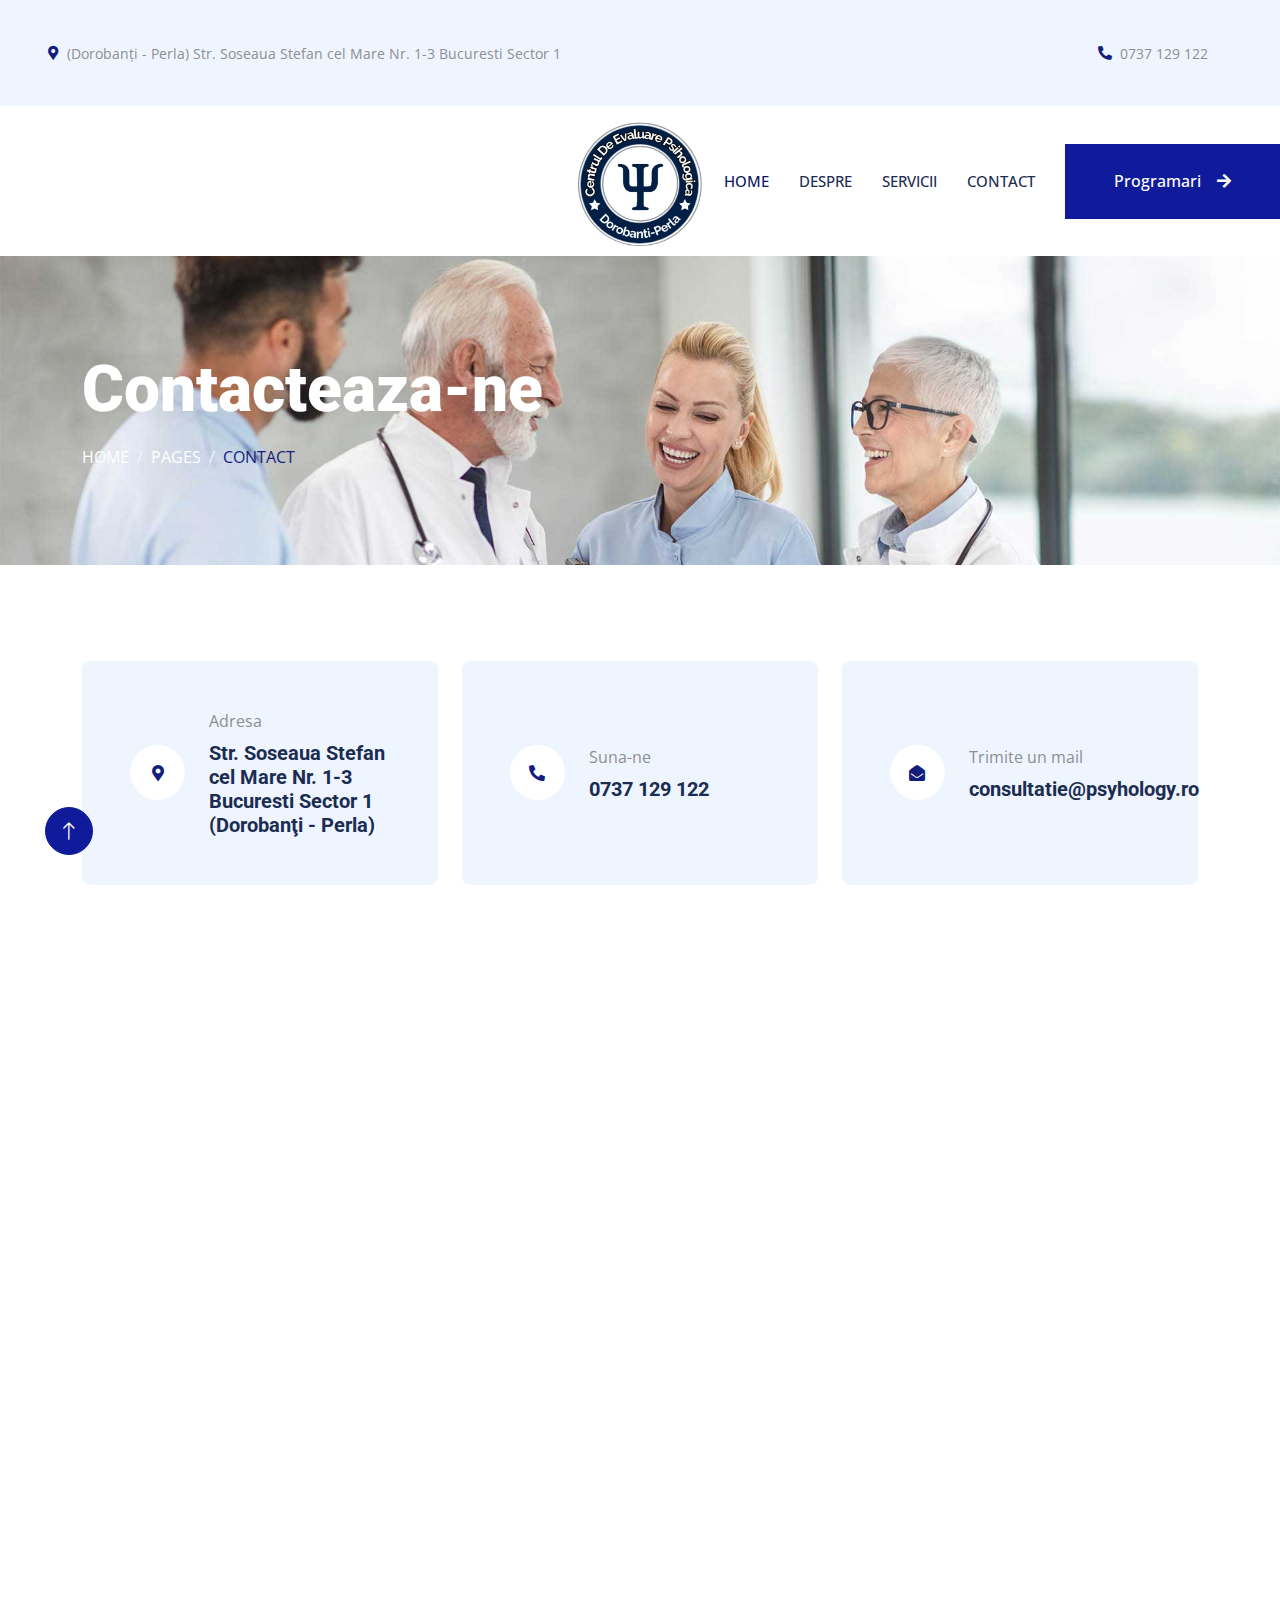
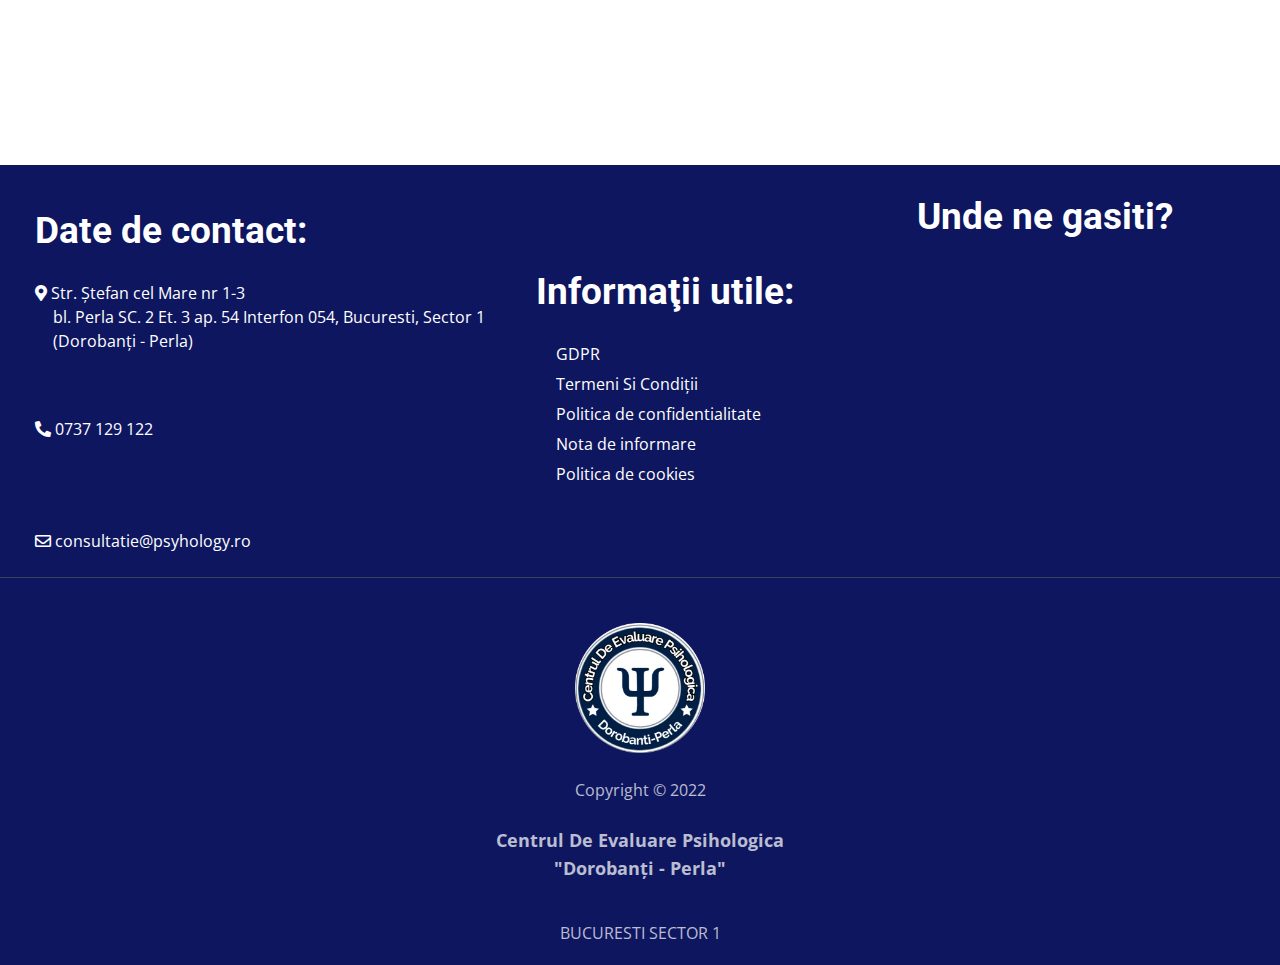
==== contact.html @ 13fe47d2 "adaugare" ====
<!DOCTYPE html>
<html lang="ro">

<head>
    <meta charset="utf-8">
    <title>Psihoterapie Online / Psihoterapie de cuplu / Psihoterapie individuală / Psihoterapie copii și adolescenți</title>
    <meta content="width=device-width, initial-scale=1.0" name="viewport">
    <meta content="Psihoterapie copii și adolescenți, psihoterapie online, psihoterapie de cuplu" name="keywords">
    <meta content="Psihoterapie online/ Psihoterapie de cuplu/ Psihoterapie individuală/ Psihoterapie copii și adolescenți. Poti beneficia de psihoterapie din confortul casei tale sau in cabinetul nostru situat in Bucuresti, Sectro1 , zona Dorobanti Perla" name="description">

    <!-- Favicon -->
    <link href="img/favicon.ico" rel="icon">
    <link rel="shortcut icon" href="img/Logo Dorobanti.png" type="image/x-icon">
    <!-- Google Web Fonts -->
    <link rel="preconnect" href="https://fonts.googleapis.com">
    <link rel="preconnect" href="https://fonts.gstatic.com" crossorigin>
    <link href="https://fonts.googleapis.com/css2?family=Open+Sans:wght@400;500&family=Roboto:wght@500;700;900&display=swap" rel="stylesheet"> 

    <!-- Icon Font Stylesheet -->
    <link href="https://cdnjs.cloudflare.com/ajax/libs/font-awesome/5.10.0/css/all.min.css" rel="stylesheet">
    <link href="https://cdn.jsdelivr.net/npm/bootstrap-icons@1.4.1/font/bootstrap-icons.css" rel="stylesheet">

    <!-- Libraries Stylesheet -->
    <link href="lib/animate/animate.min.css" rel="stylesheet">
    <link href="lib/owlcarousel/assets/owl.carousel.min.css" rel="stylesheet">
    <link href="lib/tempusdominus/css/tempusdominus-bootstrap-4.min.css" rel="stylesheet" />

    <!-- Customized Bootstrap Stylesheet -->
    <link href="css/bootstrap.min.css" rel="stylesheet">

    <!-- Template Stylesheet -->
    <link href="css/style.css" rel="stylesheet">
</head>

<body>
    <!-- Spinner Start -->
    <div id="spinner" class="show bg-white position-fixed translate-middle w-100 vh-100 top-50 start-50 d-flex align-items-center justify-content-center">
        <div class="spinner-grow text-primary" style="width: 3rem; height: 3rem;" role="status">
            <span class="sr-only">Loading...</span>
        </div>
    </div>
    <!-- Spinner End -->


    <!-- Topbar Start -->
    <div class="container-fluid bg-light p-0 wow fadeIn" data-wow-delay="0.1s">
        <div class="row gx-0 d-none d-lg-flex">
            <div class="col-lg-7 px-5 text-start">
                <div class="h-100 d-inline-flex align-items-center py-3 me-4">
                    <small class="fa fa-map-marker-alt text-primary me-2"></small>
                    <small>
                        Str. Soseaua Stefan cel Mare Nr. 1-3
                        Bucuresti Sector 1 (Dorobanţi - Perla)</small>
                </div>
                <div class="h-100 d-inline-flex align-items-center py-3">
                    <small class="far fa-clock text-primary me-2"></small>
                    <small>Mon - Fri : 09.00 AM - 09.00 PM</small>
                </div>
            </div>
            <div class="col-lg-5 px-5 text-end">
                <div class="h-100 d-inline-flex align-items-center py-3 me-4">
                    <small class="fa fa-phone-alt text-primary me-2"></small>
                    <small>+012 345 6789</small>
                </div>
                <div class="h-100 d-inline-flex align-items-center">
                    <a class="btn btn-sm-square rounded-circle bg-white text-primary me-1" href=""><i class="fab fa-facebook-f"></i></a>
                    <a class="btn btn-sm-square rounded-circle bg-white text-primary me-1" href=""><i class="fab fa-twitter"></i></a>
                    <a class="btn btn-sm-square rounded-circle bg-white text-primary me-1" href=""><i class="fab fa-linkedin-in"></i></a>
                    <a class="btn btn-sm-square rounded-circle bg-white text-primary me-0" href=""><i class="fab fa-instagram"></i></a>
                </div>
            </div>
        </div>
    </div>
    <!-- Topbar End -->


    <!-- Navbar Start -->
    <nav  style="height: 150px;" class="navbar navbar-expand-lg bg-white navbar-light sticky-top p-0 wow fadeIn" data-wow-delay="0.1s">
        <a href="index.html" class="navbar-brand d-flex align-items-center px-4 px-lg-5">
            <h1 class="m-0 text-primary"><i class="far fa-hospital me-3"></i>Klinik</h1>
        </a>
        <button type="button" class="navbar-toggler me-4" data-bs-toggle="collapse" data-bs-target="#navbarCollapse">
            <span class="navbar-toggler-icon"></span>
        </button>
        <div class="collapse navbar-collapse" id="navbarCollapse">
            <div class="navbar-nav ms-auto p-4 p-lg-0">
                <a href="index.html" class="nav-item nav-link">Home</a>
                <a href="about.html" class="nav-item nav-link">About</a>
                <a href="service.html" class="nav-item nav-link">Service</a>
                <div class="nav-item dropdown">
                    <a href="#" class="nav-link dropdown-toggle" data-bs-toggle="dropdown">Pages</a>
                    <div class="dropdown-menu rounded-0 rounded-bottom m-0">
                        <a href="feature.html" class="dropdown-item">Feature</a>
                        <a href="team.html" class="dropdown-item">Our Doctor</a>
                        <a href="appointment.html" class="dropdown-item">Appointment</a>
                        <a href="testimonial.html" class="dropdown-item">Testimonial</a>
                        <a href="404.html" class="dropdown-item">404 Page</a>
                    </div>
                </div>
                <a href="contact.html" class="nav-item nav-link active">Contact</a>
            </div>
            <a href="" class="btn btn-primary rounded-0 py-4 px-lg-5 d-none d-lg-block">Appointment<i class="fa fa-arrow-right ms-3"></i></a>
        </div>
    </nav>
    <!-- Navbar End -->


    <!-- Page Header Start -->
    <div class="container-fluid page-header py-5 mb-5 wow fadeIn" data-wow-delay="0.1s">
        <div class="container py-5">
            <h1 class="display-3 text-white mb-3 animated slideInDown">Contacteaza-ne</h1>
            <nav aria-label="breadcrumb animated slideInDown">
                <ol class="breadcrumb text-uppercase mb-0">
                    <li class="breadcrumb-item"><a class="text-white" href="#">Home</a></li>
                    <li class="breadcrumb-item"><a class="text-white" href="#">Pages</a></li>
                    <li class="breadcrumb-item text-primary active" aria-current="page">Contact</li>
                </ol>
            </nav>
        </div>
    </div>
    <!-- Page Header End -->


    <!-- Contact Start -->
    <div class="container-xxl py-5">
        <div class="container">
            <div class="row g-4">
                <div class="col-lg-4">
                    <div class="h-100 bg-light rounded d-flex align-items-center p-5">
                        <div class="d-flex flex-shrink-0 align-items-center justify-content-center rounded-circle bg-white" style="width: 55px; height: 55px;">
                            <i class="fa fa-map-marker-alt text-primary"></i>
                        </div>
                        <div class="ms-4">
                            <p class="mb-2">Adresa</p>
                            <h5 class="mb-0">
                                Str. Soseaua Stefan cel Mare Nr. 1-3
                                Bucuresti Sector 1 (Dorobanţi - Perla)</h5>
                        </div>
                    </div>
                </div>
                <div class="col-lg-4">
                    <div class="h-100 bg-light rounded d-flex align-items-center p-5">
                        <div class="d-flex flex-shrink-0 align-items-center justify-content-center rounded-circle bg-white" style="width: 55px; height: 55px;">
                            <i class="fa fa-phone-alt text-primary"></i>
                        </div>
                        <div class="ms-4">
                            <p class="mb-2">Suna-ne</p>
                            <a href="tel:0737129122">  <h5 class="mb-0">
                                0737 129 122 </h5></a>
                        </div>
                    </div>
                </div>
                <div class="col-lg-4">
                    <div class="h-100 bg-light rounded d-flex align-items-center p-5">
                        <div class="d-flex flex-shrink-0 align-items-center justify-content-center rounded-circle bg-white" style="width: 55px; height: 55px;">
                            <i class="fa fa-envelope-open text-primary"></i>
                        </div>
                        <a href="mailto:consultatie@psyhology.ro"> <div class="ms-4">
                            <p class="mb-2">Trimite un mail</p>
                           <h5 class="mb-0">consultatie@psyhology.ro</h5>
                        </div></a>
                    </div>
                </div>
                <div class="col-lg-6 wow fadeIn" data-wow-delay="0.1s">
                    <div class="bg-light rounded p-5">
                        <p class="d-inline-block border rounded-pill py-1 px-4">Formular</p>
                        <h1 class="mb-4">Contacteaza-ne prin formularul de mai jos!</h1>
                        <p class="mb-4">Serviciile noastre acoperă toate domeniile principale ale vieții. Poți beneficia de asistență psihologică online, din confortul casei tale, în contact live, 1 la 1 cu un terapeut profesionist, atestat.</p>
                        <form action="contact.php" method="post">
                            <div class="row g-3">
                                <div class="col-md-6">
                                    <div class="form-floating">
                                        <input type="text" class="form-control" id="name" name= "nume" placeholder="Your Name">
                                        <label for="name">Nume</label>
                                    </div>
                                </div>
                                <div class="col-md-6">
                                    <div class="form-floating">
                                        <input type="email" class="form-control"  name= "email" id="email" placeholder="Your Email">
                                        <label for="email">Email</label>
                                    </div>
                                </div>
                                <div class="col-12">
                                    <div class="form-floating">
                                        <input type="text" class="form-control"  name= "telefon" id="subject" placeholder="Subject">
                                        <label for="subject">Telefon</label>
                                    </div>
                                </div>
                                <div class="col-12">
                                    <div class="form-floating">
                                        <textarea class="form-control" name="mesaj" placeholder="Leave a message here" id="message" style="height: 100px"></textarea>
                                        <label for="message">Mesaj</label>
                                    </div>
                                </div>
                                <div class="col-12">
                                    <button class="btn btn-primary w-100 py-3" type="submit">Trimite</button>
                                </div>
                            </div>
                        </form>
                    </div>
                </div>
                <div class="col-lg-6 wow fadeIn" data-wow-delay="0.5s">
                    <div class="h-100" style="min-height: 400px;">
                        <iframe class="rounded w-100 h-100"
                        src="https://www.google.com/maps/embed?pb=!1m18!1m12!1m3!1d1423.9992325938!2d26.09809957205988!3d44.45370269630567!2m3!1f0!2f0!3f0!3m2!1i1024!2i768!4f13.1!3m3!1m2!1s0x40b1f8ac3ea4e307%3A0x529ef55b99bbfb6a!2s%C8%98oseaua%20%C8%98tefan%20cel%20Mare%201-3%2C%20Bucure%C8%99ti%20011736!5e0!3m2!1sen!2sro!4v1642773019509!5m2!1sen!2sro
                        frameborder="0" allowfullscreen="" aria-hidden="false"
                        tabindex="0"></iframe>

                    </div>
                </div>
            </div>
        </div>
    </div>
    <!-- Contact End -->


    <!-- Footer Start -->
    
        <div class="footer" style="margin-top: 100px;">

          

            <div class="dateContact">
                <h1 style="color: white;"> Date de contact:</h1>
                <p> <i class="fas fa-map-marker-alt"></i>  Str. Ștefan cel Mare nr 1-3 <br> <span style="padding-left: 18px;">  bl. 5 SC. 2 Et. 3 ap. 54 Interfon 054, Bucuresti, Sector 1 <br><span style="padding-left: 18px;">(Dorobanţi - Perla)</span>  </span> </p>
                <br><br>
                <p> <i class="fas fa-phone-alt"></i> 0737 129 122 <br> <span style="padding-left: 20px;">  0722 296 218</span></p>
                <br><br>
                <a  href="mailto:consultatie@psyhology.ro" class="emailBox">
                <i class="far fa-envelope" > </i> consultatie@psyhology.ro
                </a>
              
            </div>
    
           
           
            <div  class="text">
                
                <h1 style="color: white;"> Informatii utile:</h1>
                <a  href="informatii-utlie.html#gdpr" >
                     GDPR
                </a>
               
                <a  href="informatii-utlie.html#termenisiconditii" >
                    Termeni Si Conditii
                </a>
                <a  href="informatii-utlie.html#politicaconfidentialitate" >
                    Politica de confidentialitate
                </a>
                <a  href="informatii-utlie.html#notainformare" >
                    Nota de informare  
                </a>
                <a  href="informatii-utlie.html#cookies" >
                    Politica de cookies 
                </a>
                
            </div>
    
            <div class="map">
                <h1 style="color: white;"> Unde ne gasiti? </h1>
                
                <iframe id="map" style="border-radius: 5px;" src="https://www.google.com/maps/embed?pb=!1m18!1m12!1m3!1d1423.9992325938!2d26.09809957205988!3d44.45370269630567!2m3!1f0!2f0!3f0!3m2!1i1024!2i768!4f13.1!3m3!1m2!1s0x40b1f8ac3ea4e307%3A0x529ef55b99bbfb6a!2s%C8%98oseaua%20%C8%98tefan%20cel%20Mare%201-3%2C%20Bucure%C8%99ti%20011736!5e0!3m2!1sen!2sro!4v1642773019509!5m2!1sen!2sro" width="600" height="450" style="border:0;" allowfullscreen="" loading="lazy"></iframe>
            </div>
    
          
                 
    
        </div>
    
        <div class="copyRight">
    
            <div class="logoFooter">
                <img id="logo" alt="aviz" title="psiholog" src="img/Logo Dorobanti.png" style="width: auto; height: 130px;">
            </div>
             Copyright © 2022 
                <br> <br>
               <p style="font-weight: bold;font-size: 115%;"> Centrul De Evaluare Psihologica "Dorobanţi - Perla"  </p> 
                <br>
                BUCURESTI SECTOR 1 
        </div>

    <!-- Footer End -->


    <!-- Back to Top -->
    <a href="#" class="btn btn-lg btn-primary btn-lg-square rounded-circle back-to-top"><i class="bi bi-arrow-up"></i></a>


    <!-- JavaScript Libraries -->
    <script src="https://code.jquery.com/jquery-3.4.1.min.js"></script>
    <script src="https://cdn.jsdelivr.net/npm/bootstrap@5.0.0/dist/js/bootstrap.bundle.min.js"></script>
    <script src="lib/wow/wow.min.js"></script>
    <script src="lib/easing/easing.min.js"></script>
    <script src="lib/waypoints/waypoints.min.js"></script>
    <script src="lib/counterup/counterup.min.js"></script>
    <script src="lib/owlcarousel/owl.carousel.min.js"></script>
    <script src="lib/tempusdominus/js/moment.min.js"></script>
    <script src="lib/tempusdominus/js/moment-timezone.min.js"></script>
    <script src="lib/tempusdominus/js/tempusdominus-bootstrap-4.min.js"></script>

    <!-- Template Javascript -->
    <script src="js/main.js"></script>
</body>

</html>
---- css/style.css ----
/********** Template CSS **********/
:root {
    --primary: #0e1660;
    --light: #EFF5FF;
    --dark: #1B2C51;
}

/* linear-gradient(96deg, rgba(11,26,181,1) 0%, rgba(42,26,119,1) 57.99999999999999%) */

.fw-medium {
    font-weight: 500 !important;
}

.fw-bold {
    font-weight: 700 !important;
}

.fw-black {
    font-weight: 900 !important;
}

.back-to-top {
    position: fixed;
    display: none;
    left: 45px;
    bottom: 45px;
    z-index: 99;
}

p.mb-4 {
   color: rgb(239,245,255)}


/*** Spinner ***/
#spinner {
    opacity: 0;
    visibility: hidden;
    transition: opacity .5s ease-out, visibility 0s linear .5s;
    z-index: 99999;
}

#spinner.show {
    transition: opacity .5s ease-out, visibility 0s linear 0s;
    visibility: visible;
    opacity: 1;
}


/*** Button ***/
.btn {
    font-weight: 500;
    transition: .5s;
}

.btn.btn-primary,
.btn.btn-secondary {
    color: #FFFFFF;
}

.btn-square {
    width: 38px;
    height: 38px;
}

.btn-sm-square {
    width: 32px;
    height: 32px;
}

.btn-lg-square {
    width: 48px;
    height: 48px;
}

.btn-square,
.btn-sm-square,
.btn-lg-square {
    padding: 0;
    display: flex;
    align-items: center;
    justify-content: center;
    font-weight: normal;
}
/* logo */

.logoPositionCenter {
    position: absolute;
    left: 50%;
    top:40px;
    transform: translate(-50%);
}

/*** Navbar ***/
.navbar .dropdown-toggle::after {
    border: none;
    content: "\f107";
    font-family: "Font Awesome 5 Free";
    font-weight: 900;
    vertical-align: middle;
    margin-left: 8px;
}

.navbar .navbar-nav .nav-link {
    margin-right: 30px;
    padding: 25px 0;
    color: #FFFFFF;
    font-size: 15px;
    font-weight: 500;
    text-transform: uppercase;
    outline: none;
}

.navbar .navbar-nav .nav-link:hover,
.navbar .navbar-nav .nav-link.active {
    color: var(--primary);
}

body {
    max-width: 100%;
    overflow-x: hidden;
}



/* modificat de mine */





/* CSS */
.button-19 {
  appearance: button;
  background-color: #2c6c99;
  border: solid transparent;
  border-radius: 16px;
  border-width: 0 0 4px;
  box-sizing: border-box;
  color: #FFFFFF;
  cursor: pointer;
  display: inline-block;
  font-family: din-round,sans-serif;
  font-size: 15px;
  font-weight: 700;
  letter-spacing: .8px;
  line-height: 20px;
  margin: 0;
  outline: none;
  overflow: visible;
  padding: 13px 16px;
  text-align: center;
  text-transform: uppercase;
  touch-action: manipulation;
  transform: translateZ(0);
  transition: filter .2s;
  user-select: none;
  -webkit-user-select: none;
  vertical-align: middle;
  white-space: nowrap;
  width: auto;
  transition: 0.5s;
}

.button-19:after {
  background-clip: padding-box;
  background-color: #1f91c5;
  border: solid transparent;
  border-radius: 16px;
  border-width: 0 0 4px;
  bottom: -4px;
  content: "";
  left: 0;
  position: absolute;
  right: 0;
  top: 0;
  z-index: -1;
}

.button-19:main,
.button-19:focus {
  user-select: auto;
}

.button-19:hover:not(:disabled) {
  filter: brightness(1.1);
  -webkit-filter: brightness(1.1);
}

.button-19:disabled {
  cursor: auto;
}

.button-19:hover {
    color: white;
    transform: scale(1.05);
}

.gratuitContainer {
    border: 5px solid white;
    display: flex;
    align-self: center;
    padding: 20px;
    text-align: center;
    margin: 0px 0px;
    width: 80%;
    border-radius: 15px;
}

.gratuitContainer h2 {
    color: white;
    
}

.containerr {
    background: rgb(19,29,126);
    width: 100%;
    height: auto;
    padding: 50px 10% ;
    color: white;
    margin-top: -48px;
    text-align: center;
}

@media (max-width: 991.98px) {
    .navbar .navbar-nav .nav-link  {
        margin-right: 0;
        padding: 10px 0;
    }

    .navbar .navbar-nav {
        border-top: 1px solid #EEEEEE;
        
    }
}

.navbar .navbar-brand,
.navbar a.btn {
    height: 75px;
}

.navbar .navbar-nav .nav-link {
    color: var(--dark);
    font-weight: 500;
}

.navbar.sticky-top {
    top: -100px;
    transition: .5s;
}

@media (min-width: 992px) {
    .navbar .nav-item .dropdown-menu {
        display: block;
        border: none;
        margin-top: 0;
        top: 150%;
        opacity: 0;
        visibility: hidden;
        transition: .5s;
    }

    .navbar .nav-item:hover .dropdown-menu {
        top: 100%;
        visibility: visible;
        transition: .5s;
        opacity: 1;
    }
}


/*** Header ***/
.header-carousel .owl-carousel-text {
    position: absolute;
    width: 100%;
    height: 100%;
    padding: 3rem;
    top: 0;
    left: 0;
    display: flex;
    align-items: center;
    justify-content: center;
    text-shadow: 0 0 30px rgba(0, 0, 0, .1);
}

.header-carousel .owl-nav {
    position: absolute;
    width: 200px;
    height: 45px;
    bottom: 30px;
    left: 50%;
    transform: translateX(-50%);
    display: flex;
    justify-content: space-between;
}

.header-carousel .owl-nav .owl-prev,
.header-carousel .owl-nav .owl-next {
    width: 45px;
    height: 45px;
    display: flex;
    align-items: center;
    justify-content: center;
    color: #FFFFFF;
    background: transparent;
    border: 1px solid #FFFFFF;
    border-radius: 45px;
    font-size: 22px;
    transition: .5s;
}

.header-carousel .owl-nav .owl-prev:hover,
.header-carousel .owl-nav .owl-next:hover {
    background: var(--primary);
    border-color: var(--primary);
}

.header-carousel .owl-dots {
    position: absolute;
    height: 45px;
    bottom: 30px;
    left: 50%;
    transform: translateX(-50%);
    display: flex;
    align-items: center;
    justify-content: center;
}

.header-carousel .owl-dot {
    position: relative;
    display: inline-block;
    margin: 0 5px;
    width: 15px;
    height: 15px;
    background: transparent;
    border: 1px solid #FFFFFF;
    border-radius: 15px;
    transition: .5s;
}

.header-carousel .owl-dot::after {
    position: absolute;
    content: "";
    width: 5px;
    height: 5px;
    top: 4px;
    left: 4px;
    background: #FFFFFF;
    border-radius: 5px;
}

.header-carousel .owl-dot.active {
    background: var(--primary);
    border-color: var(--primary);
}

.page-header {
    background: url(../img/header-page.jpg) top center no-repeat;
    background-size: cover;
    text-shadow: 0 0 30px rgba(0, 0, 0, .1);
}

.breadcrumb-item + .breadcrumb-item::before {
    color: var(--light);
}

a{
    color: unset;
}

a:hover{
    color: unset;
}

/*** Service ***/
.service-item {
    transition: .5s;
}

.service-item:hover {
    margin-top: -10px;
    box-shadow: 0 .5rem 1.5rem rgba(0, 0, 0, .08);
}

.service-item .btn {
    width: 40px;
    height: 40px;
    display: inline-flex;
    align-items: center;
    background: #FFFFFF;
    border-radius: 40px;
    white-space: nowrap;
    overflow: hidden;
    transition: .5s;
}

.service-item:hover .btn {
    width: 140px;
}


/*** Feature ***/
@media (min-width: 992px) {
    .container.feature {
        max-width: 100% !important;
    }

    .feature-text  {
        padding-left: calc(((100% - 960px) / 2) + .75rem);
    }
}

@media (min-width: 1200px) {
    .feature-text  {
        padding-left: calc(((100% - 1140px) / 2) + .75rem);
    }
}

@media (min-width: 1400px) {
    .feature-text  {
        padding-left: calc(((100% - 1320px) / 2) + .75rem);
    }
}


/*** Team ***/
.team-item img {
    position: relative;
    top: 0;
    transition: .5s;
}

.team-item:hover img {
    top: -30px;
}

.team-item .team-text {
    position: relative;
    height: 100px;
    transition: .5s;
}

.team-item:hover .team-text {
    margin-top: -60px;
    height: 160px;
}

.team-item .team-text .team-social {
    opacity: 0;
    transition: .5s;
}

.team-item:hover .team-text .team-social {
    opacity: 1;
}

.team-item .team-social .btn {
    display: inline-flex;
    color: var(--primary);
    background: #FFFFFF;
    border-radius: 40px;
}

.team-item .team-social .btn:hover {
    color: #FFFFFF;
    background: var(--primary);
}


/*** Appointment ***/
.bootstrap-datetimepicker-widget.bottom {
    top: auto !important;
}

.bootstrap-datetimepicker-widget .table * {
    border-bottom-width: 0px;
}

.bootstrap-datetimepicker-widget .table th {
    font-weight: 500;
}

.bootstrap-datetimepicker-widget.dropdown-menu {
    padding: 10px;
    border-radius: 2px;
}

.bootstrap-datetimepicker-widget table td.active,
.bootstrap-datetimepicker-widget table td.active:hover {
    background: var(--primary);
}

.bootstrap-datetimepicker-widget table td.today::before {
    border-bottom-color: var(--primary);
}


/*** Testimonial ***/
.testimonial-carousel::before {
    position: absolute;
    content: "";
    top: 0;
    left: 0;
    height: 100%;
    width: 0;
    background: linear-gradient(to right, rgba(255, 255, 255, 1) 0%, rgba(255, 255, 255, 0) 100%);
    z-index: 1;
}

.testimonial-carousel::after {
    position: absolute;
    content: "";
    top: 0;
    right: 0;
    height: 100%;
    width: 0;
    background: linear-gradient(to left, rgba(255, 255, 255, 1) 0%, rgba(255, 255, 255, 0) 100%);
    z-index: 1;
}

@media (min-width: 768px) {
    .testimonial-carousel::before,
    .testimonial-carousel::after {
        width: 200px;
    }
}

@media (min-width: 992px) {
    .testimonial-carousel::before,
    .testimonial-carousel::after {
        width: 300px;
    }
}

.testimonial-carousel .owl-item .testimonial-text {
    background: var(--light);
    transform: scale(.8);
    transition: .5s;
}

.testimonial-carousel .owl-item.center .testimonial-text {
    background: var(--primary);
    transform: scale(1);
}

.testimonial-carousel .owl-item .testimonial-text *,
.testimonial-carousel .owl-item .testimonial-item img {
    transition: .5s;
}

.testimonial-carousel .owl-item.center .testimonial-text * {
    color: var(--light) !important;
}

.testimonial-carousel .owl-item.center .testimonial-item img {
    background: var(--primary) !important;
} 

.testimonial-carousel .owl-nav {
    position: absolute;
    width: 350px;
    top: 15px;
    left: 50%;
    transform: translateX(-50%);
    display: flex;
    justify-content: space-between;
    opacity: 0;
    transition: .5s;
    z-index: 1;
}

.testimonial-carousel:hover .owl-nav {
    width: 300px;
    opacity: 1;
}

.testimonial-carousel .owl-nav .owl-prev,
.testimonial-carousel .owl-nav .owl-next {
    position: relative;
    color: var(--primary);
    font-size: 45px;
    transition: .5s;
}

.testimonial-carousel .owl-nav .owl-prev:hover,
.testimonial-carousel .owl-nav .owl-next:hover {
    color: var(--dark);
}


/*** Footer ***/
.footer .btn.btn-social {
    margin-right: 5px;
    width: 35px;
    height: 35px;
    display: flex;
    align-items: center;
    justify-content: center;
    color: white;
    border: 1px solid #FFFFFF;
    transition: .3s;
}

.footer .btn.btn-social:hover {
    color: white;
}

.footer .btn.btn-link {
    display: block;
    margin-bottom: 5px;
    padding: 0;
    text-align: left;
    color: #FFFFFF;
    font-size: 15px;
    font-weight: normal;
    text-transform: capitalize;
    transition: .3s;
}

.footer .btn.btn-link::before {
    position: relative;
    content: "\f105";
    font-family: "Font Awesome 5 Free";
    font-weight: 900;
    margin-right: 10px;
}

.footer .btn.btn-link:hover {
    color: white;
    letter-spacing: 1px;
    box-shadow: none;
}

.footer .copyright {
    padding: 25px 0;
    font-size: 15px;
    border-top: 1px solid rgba(256, 256, 256, .1);
}

.footer .copyright a {
    color: white;
}

.footer .copyright a:hover {
    color: white;
}



/* footer */


.footer {
    background: var(--primary);
    width: 100%;
    height: auto;
    display: flex;
    flex-direction: row;
    color: white;
    justify-content: space-evenly;
    padding: 40px 20px;
    position: relative;
    padding-bottom: 100px;
}

::selection {
    background: rgba(23, 116, 170, 0.39);
}

.footer h1 {
    font-size: 230%;
    padding: 20px 0px;
}

.map {
    display: flex;
    justify-content: center;
    align-items: center;
    flex-direction: column;

}

.text {
    display: flex;
    flex-direction: column;
    justify-content: center;
}

.text a {
    padding-left: 20px;
    margin-bottom: 6px;
}

.text a:hover {
    color: white;
}

.dateContact {
    display: flex;
    justify-content: center;

    flex-direction: column;
}


.copyRight {
    background: var(--primary);
    border-top: 1px solid rgb(51,70,94);
    width: 100%;
    color: rgba(255, 255, 255, 0.719);
    text-align: center;
    padding: 20px 0px;
}

.logoFooter {
    width: 100px;
    height: 100px;
    background: white;
    display: flex;
    border-radius: 30px;
    justify-content: center;
    align-items: center;
    margin: 40px auto;
}

.textHeader {
    font-size: 300%;
    text-align: center;
}

@media screen and (max-width: 1800px) {
    .footer {
        padding: 10px;
        justify-content: space-around;
    }


}


@media screen and (max-width: 1450px) {
    .footer {
        padding: 10px;
        justify-content: space-around;
    }

    #map {
        width: 400px;
        height: 300px;
    }
        
}

@media screen and (max-width: 1450px) {
    .footer {
        padding: 10px;
        justify-content: space-around;
    }

    #map {
        width: 400px;
        height: 300px;
    }
        
}

.navbar {
    height: 135px;
}

#logoNav {
    width: 100%;
     height:125px;
}


@media screen and (max-width: 1190px) {
    .footer {
        padding: 20px;
        display: flex;
        flex-direction: column;
        justify-content: space-around;
    }

    #map {
        width: 450px;
        height: 350px;
    }

    .text, .dateContact {
        display: flex;
        justify-content: center;
       text-align: center;
       padding: 0px;
       margin: 20px 0px;
    }

    .text h1, .dateContact h1 {
        padding-left: 30px;
    }

    .map {
        padding: 0px;
    }
    
    .navbar {
        height: auto;
    }

    #logoNav {
        width: 110px;
        height:110px;
    }

}



@media screen and (max-width: 850px) {
    .copyRight {
        padding-left:  100px;
        padding-right: 100px; 
    }

}

#primeleSimtome {
    padding-left: 70px;
}

@media screen and (max-width: 650px) {
    #map {
        width: 350px;
        height: 250px;
    }

    #primeleSimtome {
        padding-left: 10px;
    }

    .footer h1 {
        font-size: 230%;
    }

    .copyRight {
        padding-left:  50px;
        padding-right: 50px; 
    }

    .textHeader {
        font-size: 150%;
        text-align: center;
    }

    #logoNav {
        width: 110px;
        height: 110px;
    }
    .gratuitContainer {
        width: 100%;
        
    }

    .gratuitContainer h2 {
        font-size: 110%;
    }
    .button-19 {
        font-size: 12px;
    }
}


@media screen and (max-width: 650px) {
    #map {
        width: 350px;
        height: 250px;
    }

    .footer h1 {
        font-size: 230%;
    }

    .copyRight {
        padding-left:  50px;
        padding-right: 50px; 
    }
}


@media screen and (max-width: 550px) {

    #map {
        width: 100%;
        height: 250px;
    } 
}
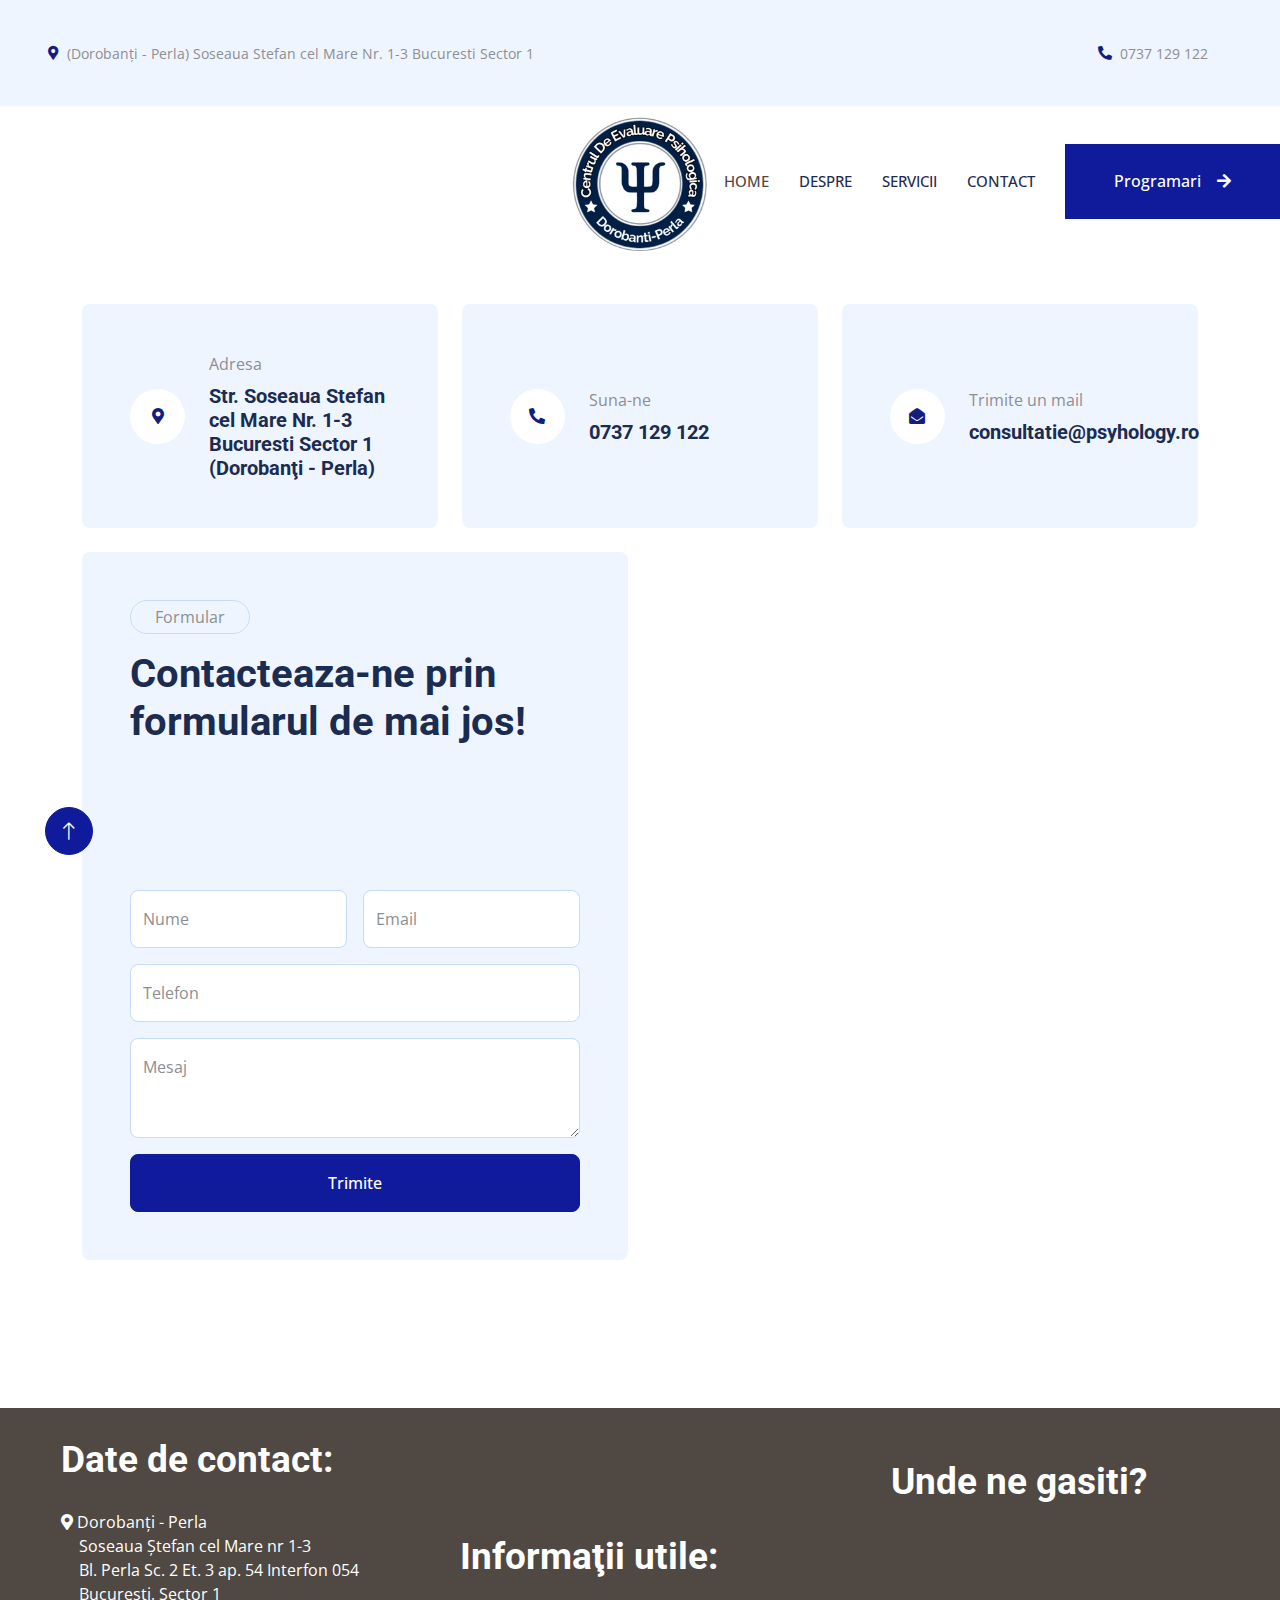
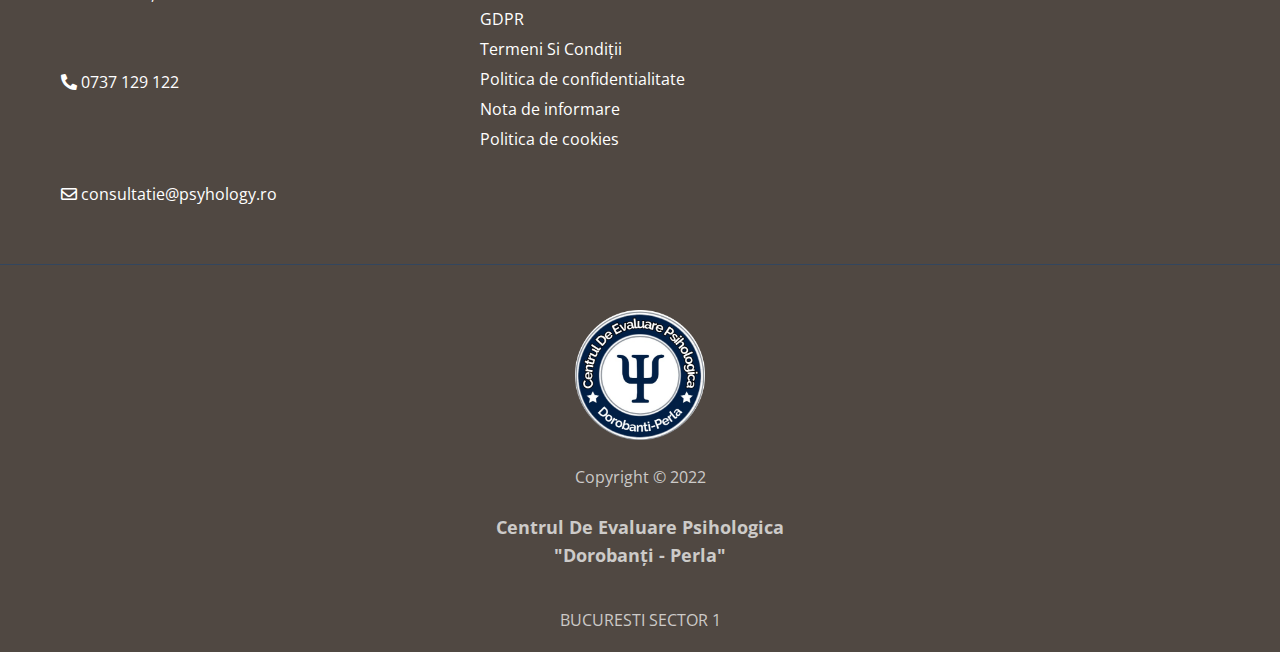
==== commit 359b591d: "schimbare site" ====
--- a/contact.html
+++ b/contact.html
@@ -106,7 +106,7 @@
 
 
     <!-- Page Header Start -->
-    <div class="container-fluid page-header py-5 mb-5 wow fadeIn" data-wow-delay="0.1s">
+    <!-- <div class="container-fluid page-header py-5 mb-5 wow fadeIn" data-wow-delay="0.1s">
         <div class="container py-5">
             <h1 class="display-3 text-white mb-3 animated slideInDown">Contacteaza-ne</h1>
             <nav aria-label="breadcrumb animated slideInDown">
@@ -117,7 +117,7 @@
                 </ol>
             </nav>
         </div>
-    </div>
+    </div> -->
     <!-- Page Header End -->
 
 
--- a/css/style.css
+++ b/css/style.css
@@ -1,9 +1,12 @@
 /********** Template CSS **********/
 :root {
-    --primary: #0e1660;
+    --primaryy: #f7b071;
+    --primary: #504842;
     --light: #EFF5FF;
     --dark: #1B2C51;
 }
+
+/* blue color: #0e1660 */
 
 /* linear-gradient(96deg, rgba(11,26,181,1) 0%, rgba(42,26,119,1) 57.99999999999999%) */
 
@@ -265,6 +268,49 @@
         transition: .5s;
         opacity: 1;
     }
+
+    /* header Section */
+
+
+
+.buttonPsihoterapie {
+    z-index: 10;
+    border: 2px solid var(--primaryy);
+    color: white;
+    display: flex;
+    text-align: center;
+    justify-content: center;
+    align-items: center;
+    width: 250px;
+    font-weight:600;
+    font-size: 22px;
+    height: 50px;
+    transition: 0.5s;
+    cursor: pointer;
+}
+
+.buttonPsihoterapie:hover {
+    transform: scale(1.06);
+    -webkit-box-shadow: 1px 1px 26px 2px rgba(255,255,255,0.4); 
+box-shadow: 1px 1px 26px 2px rgba(255,255,255,0.4);
+}
+
+
+
+.grid-container {
+    display: grid;
+    grid-template-columns: auto auto;
+    gap: 20px;
+    margin: 50px;
+    padding: 10px;
+
+  }
+
+ 
+  
+  
+
+/* header Section */
 }
 
 
@@ -727,6 +773,64 @@
     text-align: center;
 }
 
+/* header Section */
+
+.topSection {
+   position: relative;
+    width: 100%;
+    background: url("/img/cabinetFizicPsihoterapie.png");
+    background-position:center;
+    background-repeat: no-repeat;
+    background-size: cover;
+
+    height: 1000px;
+    padding: 15%;
+}
+
+#imgHeader {
+    position: absolute;
+    top:0px;
+    left:0px;
+    z-index: -1;
+  }
+
+.buttonPsihoterapie {
+    z-index: 10;
+    border: 2px solid var(--primaryy);
+    color: white;
+    display: flex;
+    text-align: center;
+    justify-content: center;
+    align-items: center;
+    width: 450px;
+    font-weight:600;
+    font-size: 22px;
+    height: 110px;
+    transition: 0.5s;
+    cursor: pointer;
+}
+
+.buttonPsihoterapie:hover {
+    transform: scale(1.06);
+    -webkit-box-shadow: 1px 1px 26px 2px rgba(255,255,255,0.4); 
+box-shadow: 1px 1px 26px 2px rgba(255,255,255,0.4);
+}
+
+
+
+.grid-container {
+    display: grid;
+    grid-template-columns: auto auto;
+    gap: 20px;
+    margin: 50px;
+    padding: 10px;
+
+  }
+  
+  
+
+/* header Section */
+
 @media screen and (max-width: 1800px) {
     .footer {
         padding: 10px;
@@ -769,7 +873,7 @@
 
 #logoNav {
     width: 100%;
-     height:125px;
+     height:135px;
 }
 
 
@@ -811,6 +915,57 @@
         height:110px;
     }
 
+    /* header Section */
+
+.topSection {
+   
+    width: 100%;
+    background: url("/img/cabinetFizicPsihoterapie.png");
+    background-position:center;
+    background-repeat: no-repeat;
+    background-size: cover;
+
+    height: 1000px;
+    padding: 15%;
+}
+
+.buttonPsihoterapie {
+    z-index: 10;
+    border: 2px solid var(--primaryy);
+    color: white;
+    display: flex;
+    text-align: center;
+    justify-content: center;
+    align-items: center;
+    width: 380px;
+    font-weight:600;
+    font-size: 16px;
+    height: 90px;
+    transition: 0.5s;
+    cursor: pointer;
+}
+
+.buttonPsihoterapie:hover {
+    transform: scale(1.06);
+    -webkit-box-shadow: 1px 1px 26px 2px rgba(255,255,255,0.4); 
+box-shadow: 1px 1px 26px 2px rgba(255,255,255,0.4);
+}
+
+
+
+.grid-container {
+    display: grid;
+    grid-template-columns: auto auto;
+    gap: 20px;
+    margin: 50px;
+    padding: 10px;
+
+  }
+  
+  
+
+/* header Section */
+
 }
 
 
@@ -821,6 +976,66 @@
         padding-right: 100px; 
     }
 
+    .buttonPsihoterapie {
+        z-index: 10;
+        border: 2px solid var(--primaryy);
+        color: white;
+        display: flex;
+        text-align: center;
+        justify-content: center;
+        align-items: center;
+        width: 330px;
+        font-weight:600;
+        font-size: 16px;
+        height: 80px;
+        transition: 0.5s;
+        cursor: pointer;
+    }
+
+    .topSection {
+   
+        width: 100%;
+        background: url("/img/cabinetFizicPsihoterapie.png");
+        background-position:center;
+        background-repeat: no-repeat;
+        background-size: cover;
+      
+        height: 700px;
+        padding: 15%;
+    }
+
+}
+
+@media screen and (max-width: 700px) {
+  
+    .buttonPsihoterapie {
+        z-index: 10;
+        border: 2px solid var(--primaryy);
+        color: white;
+        display: flex;
+        text-align: center;
+        justify-content: center;
+        align-items: center;
+        width: 300px;
+        font-weight:600;
+        font-size: 16px;
+        height: 80px;
+        transition: 0.5s;
+        cursor: pointer;
+    }
+
+    .topSection {
+   
+        width: 100%;
+        background: url("/img/cabinetFizicPsihoterapie.png");
+        background-position:center;
+        background-repeat: no-repeat;
+        background-size: cover;
+   
+        height: 700px;
+        padding: 15%;
+    }
+
 }
 
 #primeleSimtome {
@@ -866,6 +1081,43 @@
     .button-19 {
         font-size: 12px;
     }
+
+    .grid-container {
+        display: grid;
+        grid-template-columns: auto;
+        gap: 20px;
+        margin: 50px;
+        padding: 10px;
+    
+      }
+
+      .buttonPsihoterapie {
+        z-index: 10;
+        border: 2px solid var(--primaryy);
+        color: white;
+        display: flex;
+        text-align: center;
+        justify-content: center;
+        align-items: center;
+        width: 400px;
+        font-weight:600;
+        font-size: 16px;
+        height: 100px;
+        transition: 0.5s;
+        cursor: pointer;
+    }
+
+    .topSection {
+   
+        width: 100%;
+        background: url("/img/cabinetFizicPsihoterapie.png");
+        background-position:center;
+        background-repeat: no-repeat;
+        background-size: cover;
+       
+        height: 800px;
+        padding: 15%;
+    }
 }
 
 
@@ -892,4 +1144,68 @@
         width: 100%;
         height: 250px;
     } 
+}
+
+@media screen and (max-width: 450px) {
+
+    .buttonPsihoterapie {
+        z-index: 10;
+        border: 2px solid var(--primaryy);
+        color: white;
+        display: flex;
+        text-align: center;
+        justify-content: center;
+        align-items: center;
+        width: 350px;
+        font-weight:600;
+        font-size: 16px;
+        height: 90px;
+        transition: 0.5s;
+        cursor: pointer;
+    }
+    
+    .topSection {
+    
+        width: 100%;
+        background: url("/img/cabinetFizicPsihoterapie.png");
+        background-position:center;
+        background-repeat: no-repeat;
+        background-size: cover;
+        
+        height: 800px;
+        padding: 15%;
+    }
+}
+
+
+
+@media screen and (max-width: 380px) {
+
+    .buttonPsihoterapie {
+        z-index: 10;
+        border: 2px solid var(--primaryy);
+        color: white;
+        display: flex;
+        text-align: center;
+        justify-content: center;
+        align-items: center;
+        width: 300px;
+        font-weight:600;
+        font-size: 16px;
+        height: 90px;
+        transition: 0.5s;
+        cursor: pointer;
+    }
+    
+    .topSection {
+    
+        width: 100%;
+        background: url("/img/cabinetFizicPsihoterapie.png");
+        background-position:center;
+        background-repeat: no-repeat;
+        background-size: cover;
+        
+        height: 800px;
+        padding: 15%;
+    }
 }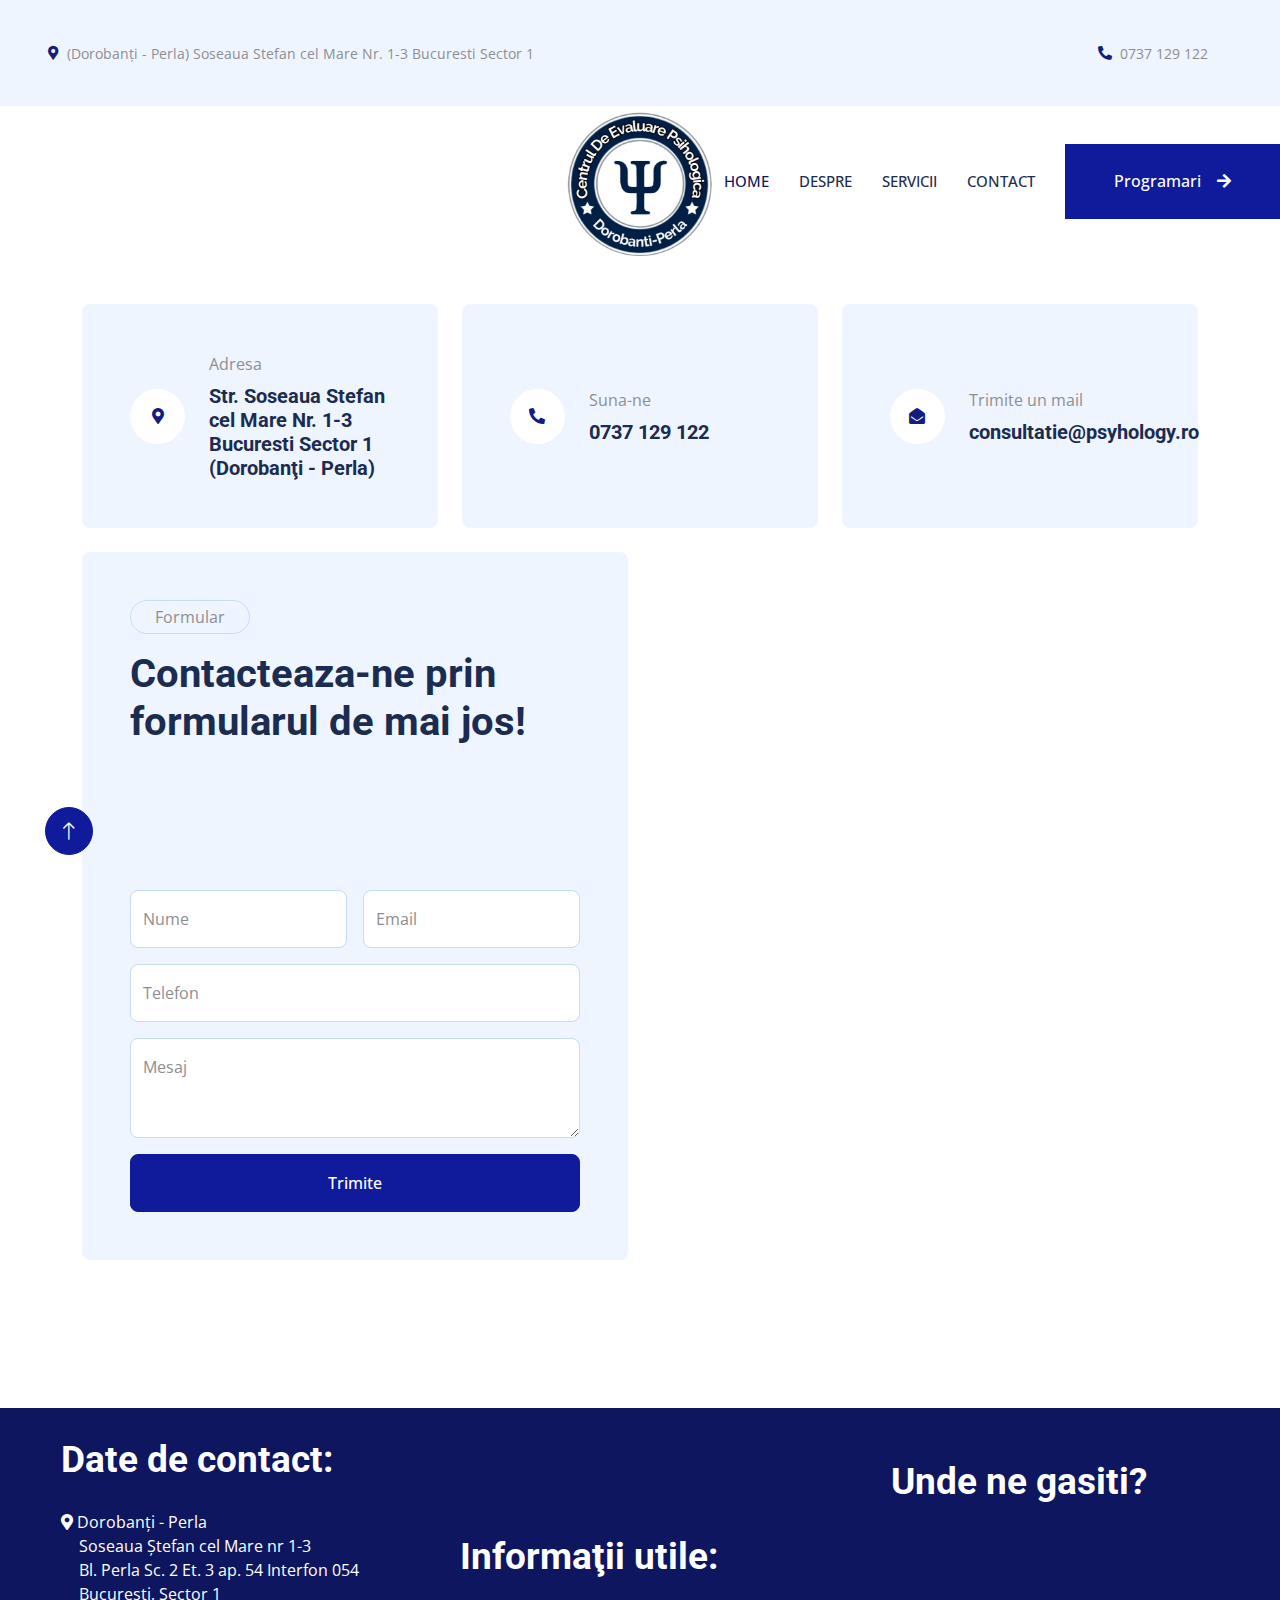
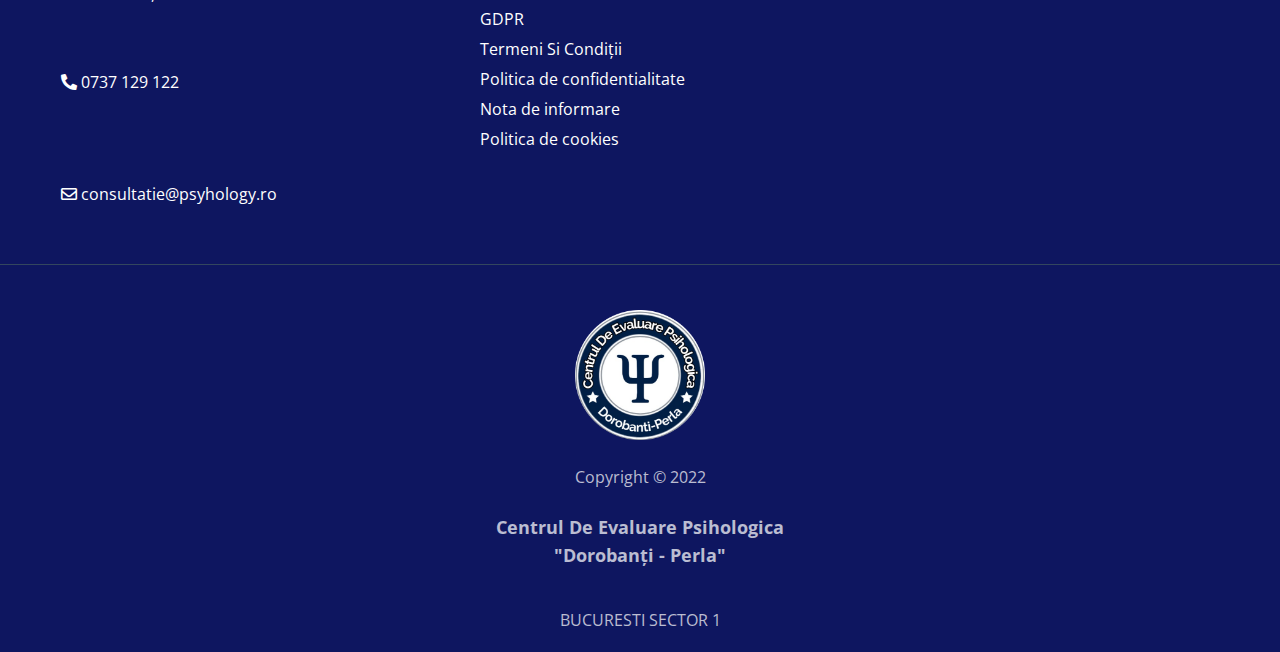
==== commit 47bc2532: "contact ad" ====
--- a/contact.html
+++ b/contact.html
@@ -49,8 +49,8 @@
                 <div class="h-100 d-inline-flex align-items-center py-3 me-4">
                     <small class="fa fa-map-marker-alt text-primary me-2"></small>
                     <small>
-                        Str. Soseaua Stefan cel Mare Nr. 1-3
-                        Bucuresti Sector 1 (Dorobanţi - Perla)</small>
+                        Dorobanţi - Perla, Soseaua Stefan cel Mare Nr. 1-3,
+                        Bucuresti Sector 1 </small>
                 </div>
                 <div class="h-100 d-inline-flex align-items-center py-3">
                     <small class="far fa-clock text-primary me-2"></small>
--- a/css/style.css
+++ b/css/style.css
@@ -1,12 +1,12 @@
 /********** Template CSS **********/
 :root {
     --primaryy: #f7b071;
-    --primary: #504842;
+    --primary: #0e1660;
     --light: #EFF5FF;
     --dark: #1B2C51;
 }
 
-/* blue color: #0e1660 */
+/* blue color: #504842  */
 
 /* linear-gradient(96deg, rgba(11,26,181,1) 0%, rgba(42,26,119,1) 57.99999999999999%) */
 
@@ -214,6 +214,12 @@
     
 }
 
+#despre {
+
+    margin-top: 230px;
+
+}
+
 .containerr {
     background: rgb(19,29,126);
     width: 100%;
@@ -851,7 +857,12 @@
         width: 400px;
         height: 300px;
     }
-        
+       
+    #despre {
+
+        margin-top: 0px;
+    
+    }
 }
 
 @media screen and (max-width: 1450px) {
@@ -868,12 +879,12 @@
 }
 
 .navbar {
-    height: 135px;
+    height: 155px;
 }
 
 #logoNav {
     width: 100%;
-     height:135px;
+     height:145px;
 }
 
 
@@ -907,12 +918,12 @@
     }
     
     .navbar {
-        height: auto;
+        height: 150px;
     }
 
     #logoNav {
-        width: 110px;
-        height:110px;
+        width: 120px;
+        height:120px;
     }
 
     /* header Section */
@@ -1007,6 +1018,11 @@
 }
 
 @media screen and (max-width: 700px) {
+    #despre {
+
+        margin-top: 0px;
+    
+    }
   
     .buttonPsihoterapie {
         z-index: 10;
@@ -1067,8 +1083,8 @@
     }
 
     #logoNav {
-        width: 110px;
-        height: 110px;
+        width: 125px;
+        height: 125px;
     }
     .gratuitContainer {
         width: 100%;
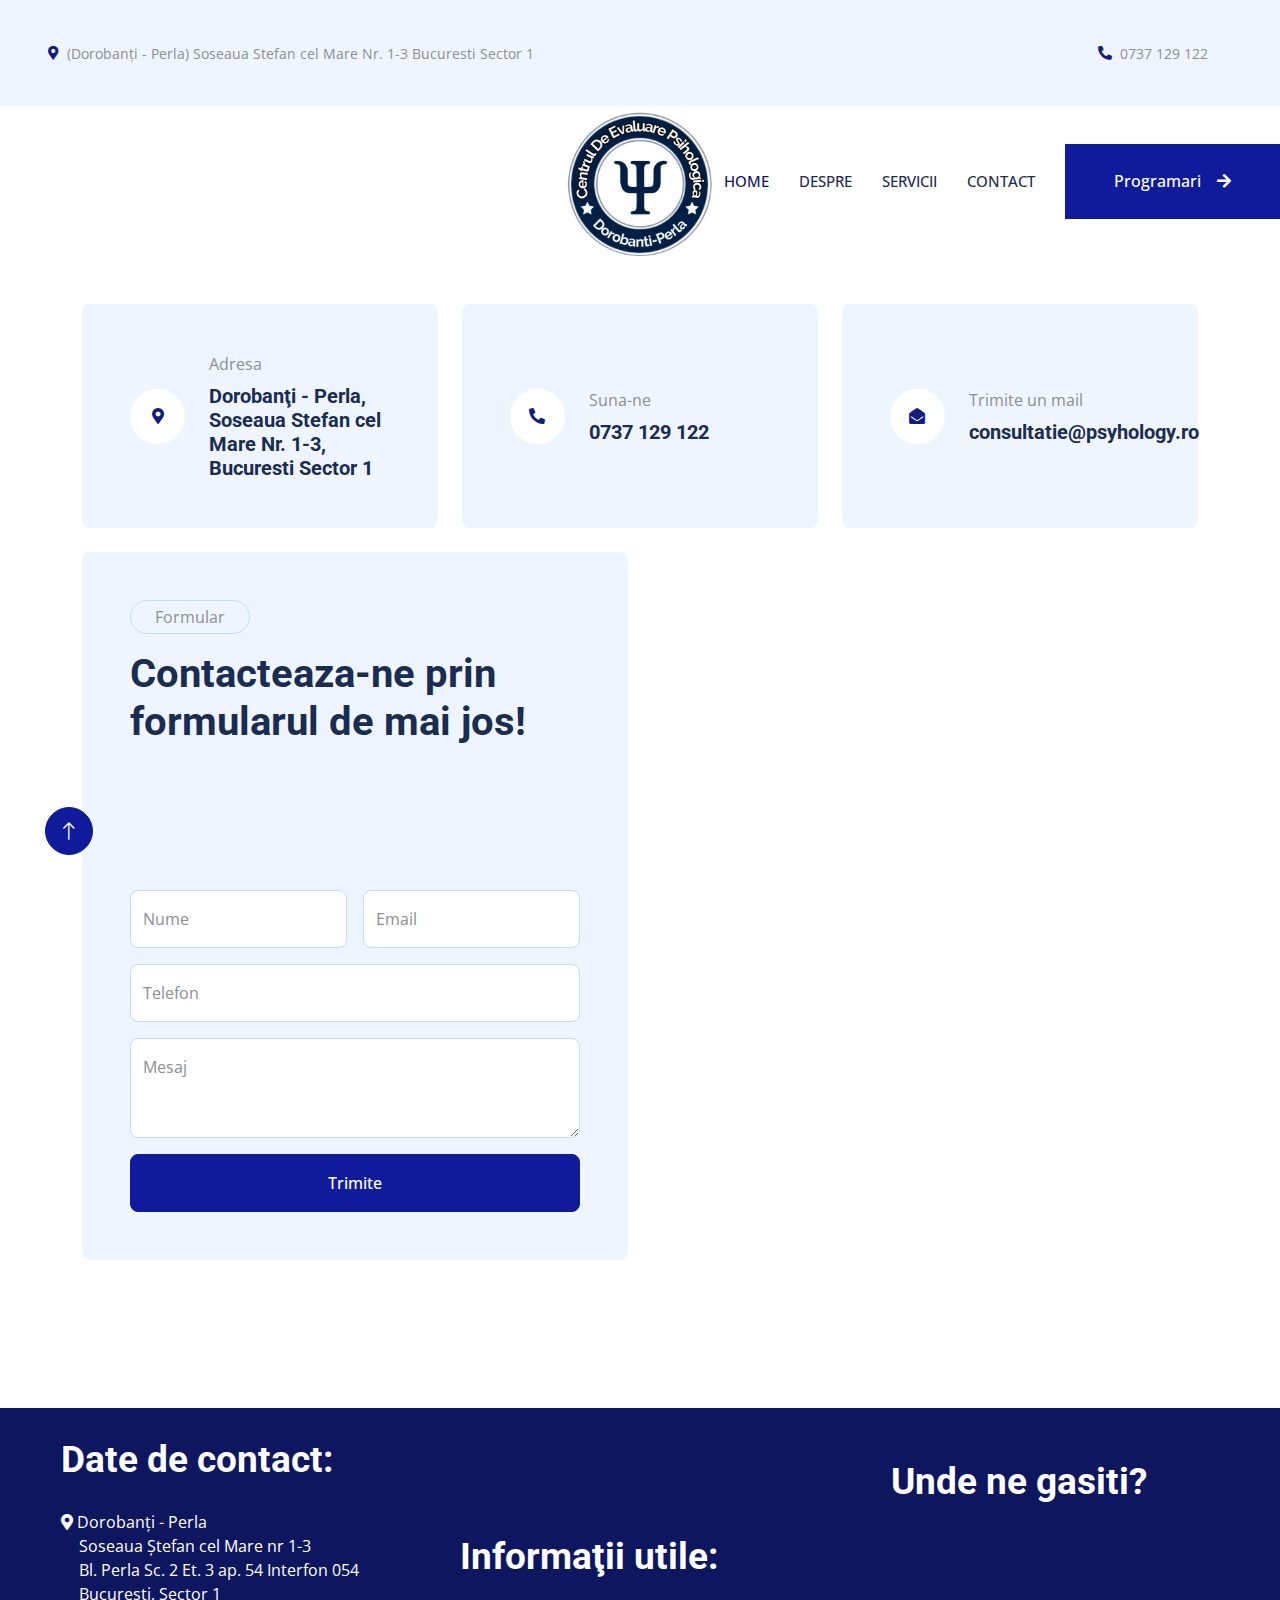
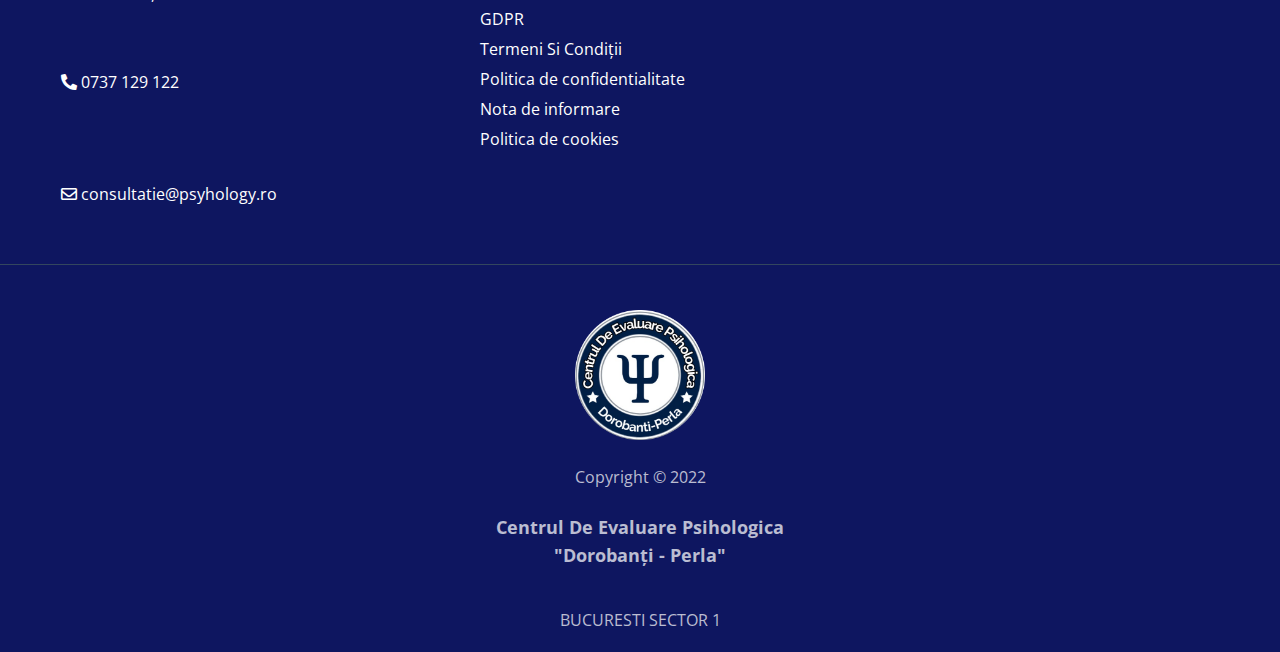
==== commit 4b1eec05: "adaugare e" ====
--- a/contact.html
+++ b/contact.html
@@ -133,8 +133,8 @@
                         <div class="ms-4">
                             <p class="mb-2">Adresa</p>
                             <h5 class="mb-0">
-                                Str. Soseaua Stefan cel Mare Nr. 1-3
-                                Bucuresti Sector 1 (Dorobanţi - Perla)</h5>
+                                Dorobanţi - Perla, Soseaua Stefan cel Mare Nr. 1-3,
+                                Bucuresti Sector 1 </h5>
                         </div>
                     </div>
                 </div>
